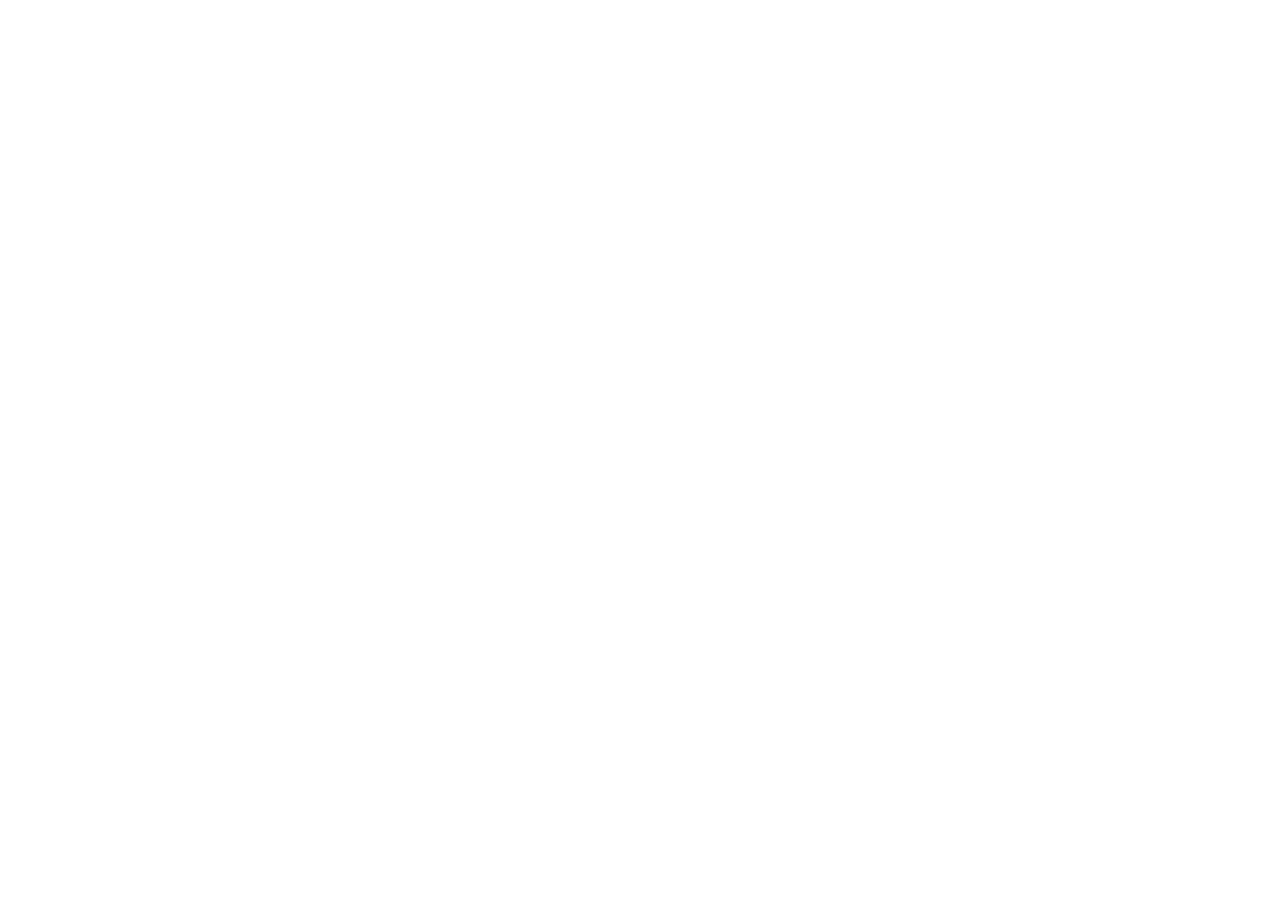
==== index.html @ 4288ffd1 "aula1" ====
<!DOCTYPE html>
<html lang="pt-br">
<head>
    <meta charset="UTF-8">
    <meta name="viewport" content="width=device-width, initial-scale=1.0">
    <title>Projeto Redes Sociais</title>
    <link rel="shortcut icon" href="favicon.ico" type="image/x-icon">
</head>
<body>
    <h1></h1>
</body>
</html>
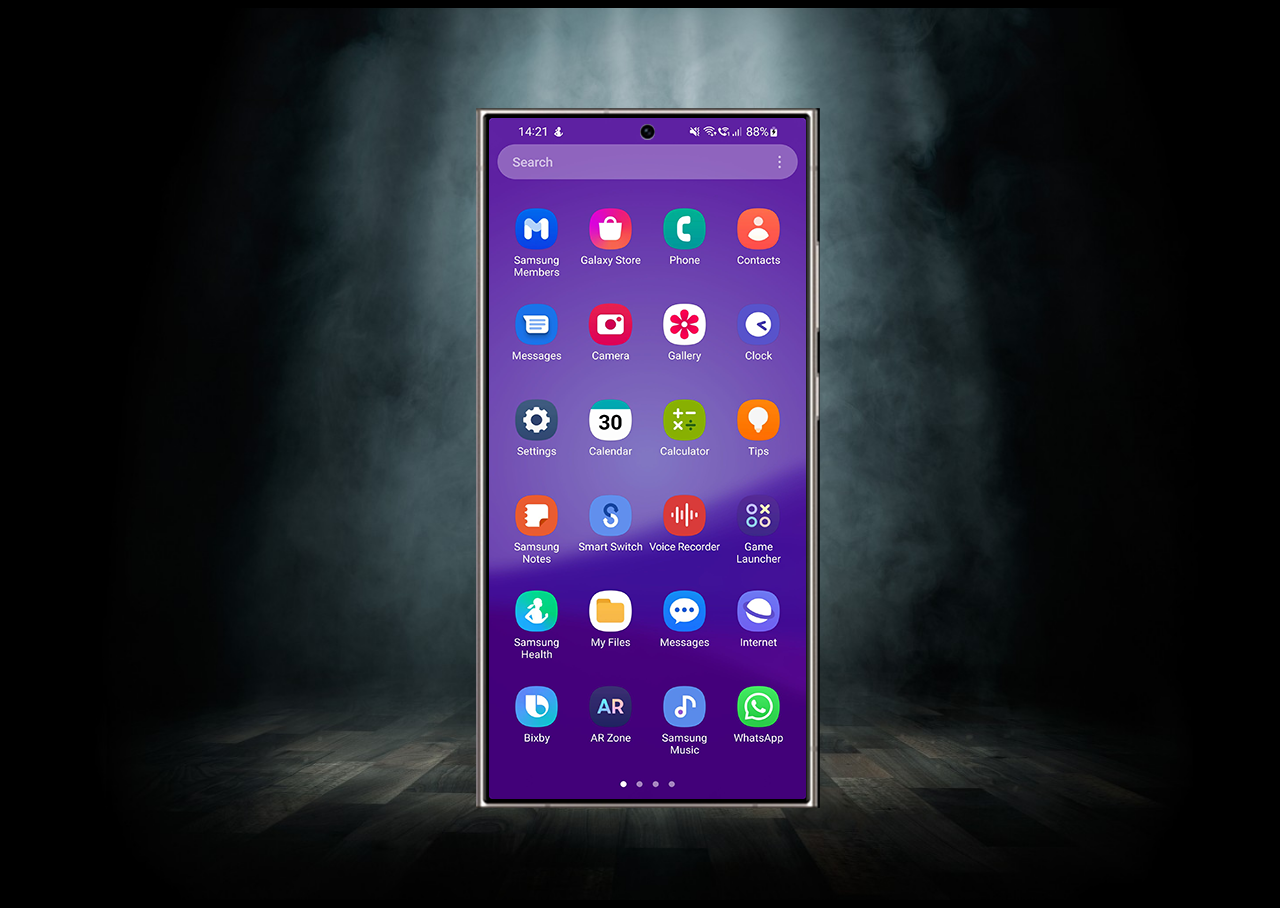
==== commit 5c8acfe1: "android" ====
--- a/index.html
+++ b/index.html
@@ -3,10 +3,18 @@
 <head>
     <meta charset="UTF-8">
     <meta name="viewport" content="width=device-width, initial-scale=1.0">
+    <link rel="shortcut icon" href="favicon.ico" type="image/x-icon">   
     <title>Projeto Redes Sociais</title>
-    <link rel="shortcut icon" href="favicon.ico" type="image/x-icon">
+    <link rel="stylesheet" href="estilos/style.css">
 </head>
 <body>
-    <h1></h1>
+    <main>
+        <section id="telefone">
+            <iframe src="home.html" name="tela" id="tela" frameborder="0"></iframe>
+        </section>
+        <section id="redes-sociais">
+
+        </section>
+    </main>
 </body>
 </html>--- a/estilos/style.css
+++ b/estilos/style.css
@@ -0,0 +1,42 @@
+@charset "UTF-8"
+
+* {
+    margin: 0px;
+    padding: 0px;
+    font-family: Arial, Helvetica, sans-serif;
+}
+
+html, body {
+    height: 100vh;
+    width: 100vw;
+    background-color: black;
+}
+
+body {
+    background: url("../imagens/background-room.jpg") no-repeat center;
+    background-size: cover;
+    background-attachment: fixed;
+}
+
+main {
+    height: 100vh;
+    position: relative;
+}
+
+section#telefone {
+    position: absolute;
+    top: 50%;
+    left: 50%;
+    transform: translate(-50%, -50%);
+
+    height: 700px;
+    width: 344px;
+    background: url("../imagens/s24\ menor.png") no-repeat;
+}
+iframe#tela {
+    position: relative;
+    top: 10px;
+    left: 13px;
+    width: 317px;
+    height: 681px;
+}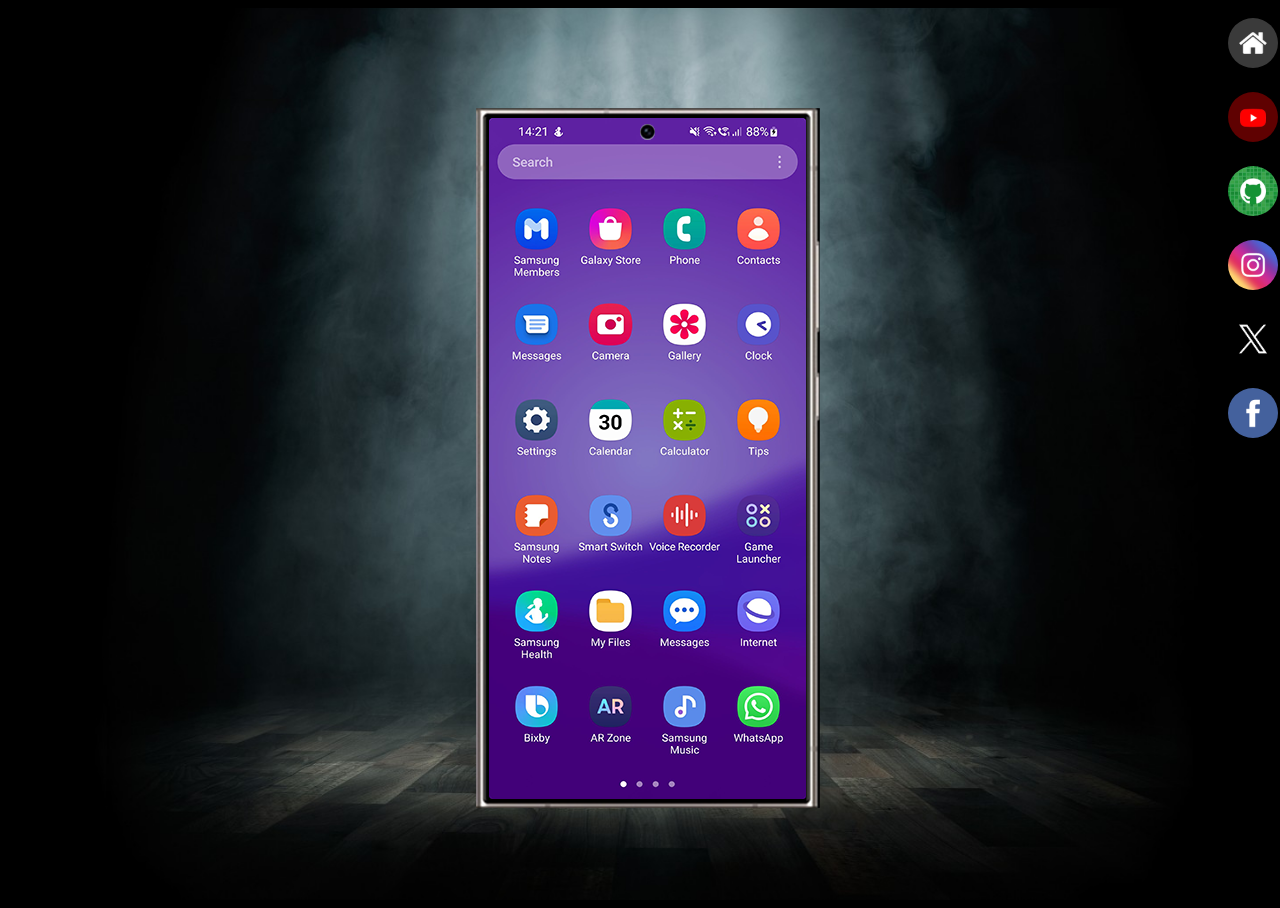
==== commit 96e99ddf: "redes sociais update" ====
--- a/index.html
+++ b/index.html
@@ -10,10 +10,17 @@
 <body>
     <main>
         <section id="telefone">
-            <iframe src="home.html" name="tela" id="tela" frameborder="0"></iframe>
+            <iframe src="home.html" name="tela" id="tela" frameborder="0">
+                Seu navegador não é compatível com isso.
+            </iframe>
         </section>
         <section id="redes-sociais">
-
+            <a href="home.html" target="tela"><img src="imagens/logo-home.jpg" alt="Home"></a><br>
+            <a href="youtube.html" target="tela"><img src="imagens/logo-youtube.jpg" alt="youtube"></a><br>
+            <a href="github.html" target="tela"><img src="imagens/logo-github.jpg" alt="Github"></a><br>
+            <a href="instagram.html" target="tela"><img src="imagens/logo-instagram.jpg" alt="Instagram"></a><br>
+            <a href="twitter.html" target="tela"><img src="imagens/logo-twitter.jpg" alt="twitter"></a><br>
+            <a href="facebook.html" target="tela"><img src="imagens/logo-facebook.jpg" alt="facebook"></a><br>
         </section>
     </main>
 </body>
--- a/estilos/style.css
+++ b/estilos/style.css
@@ -4,6 +4,11 @@
     margin: 0px;
     padding: 0px;
     font-family: Arial, Helvetica, sans-serif;
+}
+
+::-webkit-scrollbar {
+    width: 0px;
+    height: 0px;
 }
 
 html, body {
@@ -39,4 +44,22 @@
     left: 13px;
     width: 317px;
     height: 681px;
+}
+section#redes-sociais {
+    text-align: right;
+}
+
+section#redes-sociais img {
+    width: 50px;
+    margin: 10px;
+    border-radius: 50%;
+    box-shadow: 2px 2px 5px rgba(0, 0, 0, 0.400);
+    box-sizing: border-box;
+}
+
+section#redes-sociais img:hover {
+    border: 2px solid rgba(255, 255, 255, 0.637);
+    transform: translate(-3px, -3px);
+    box-shadow: 5px 5px 10px rgba(0, 0, 0, 0.623);
+    transition: transform 0.1s;
 }